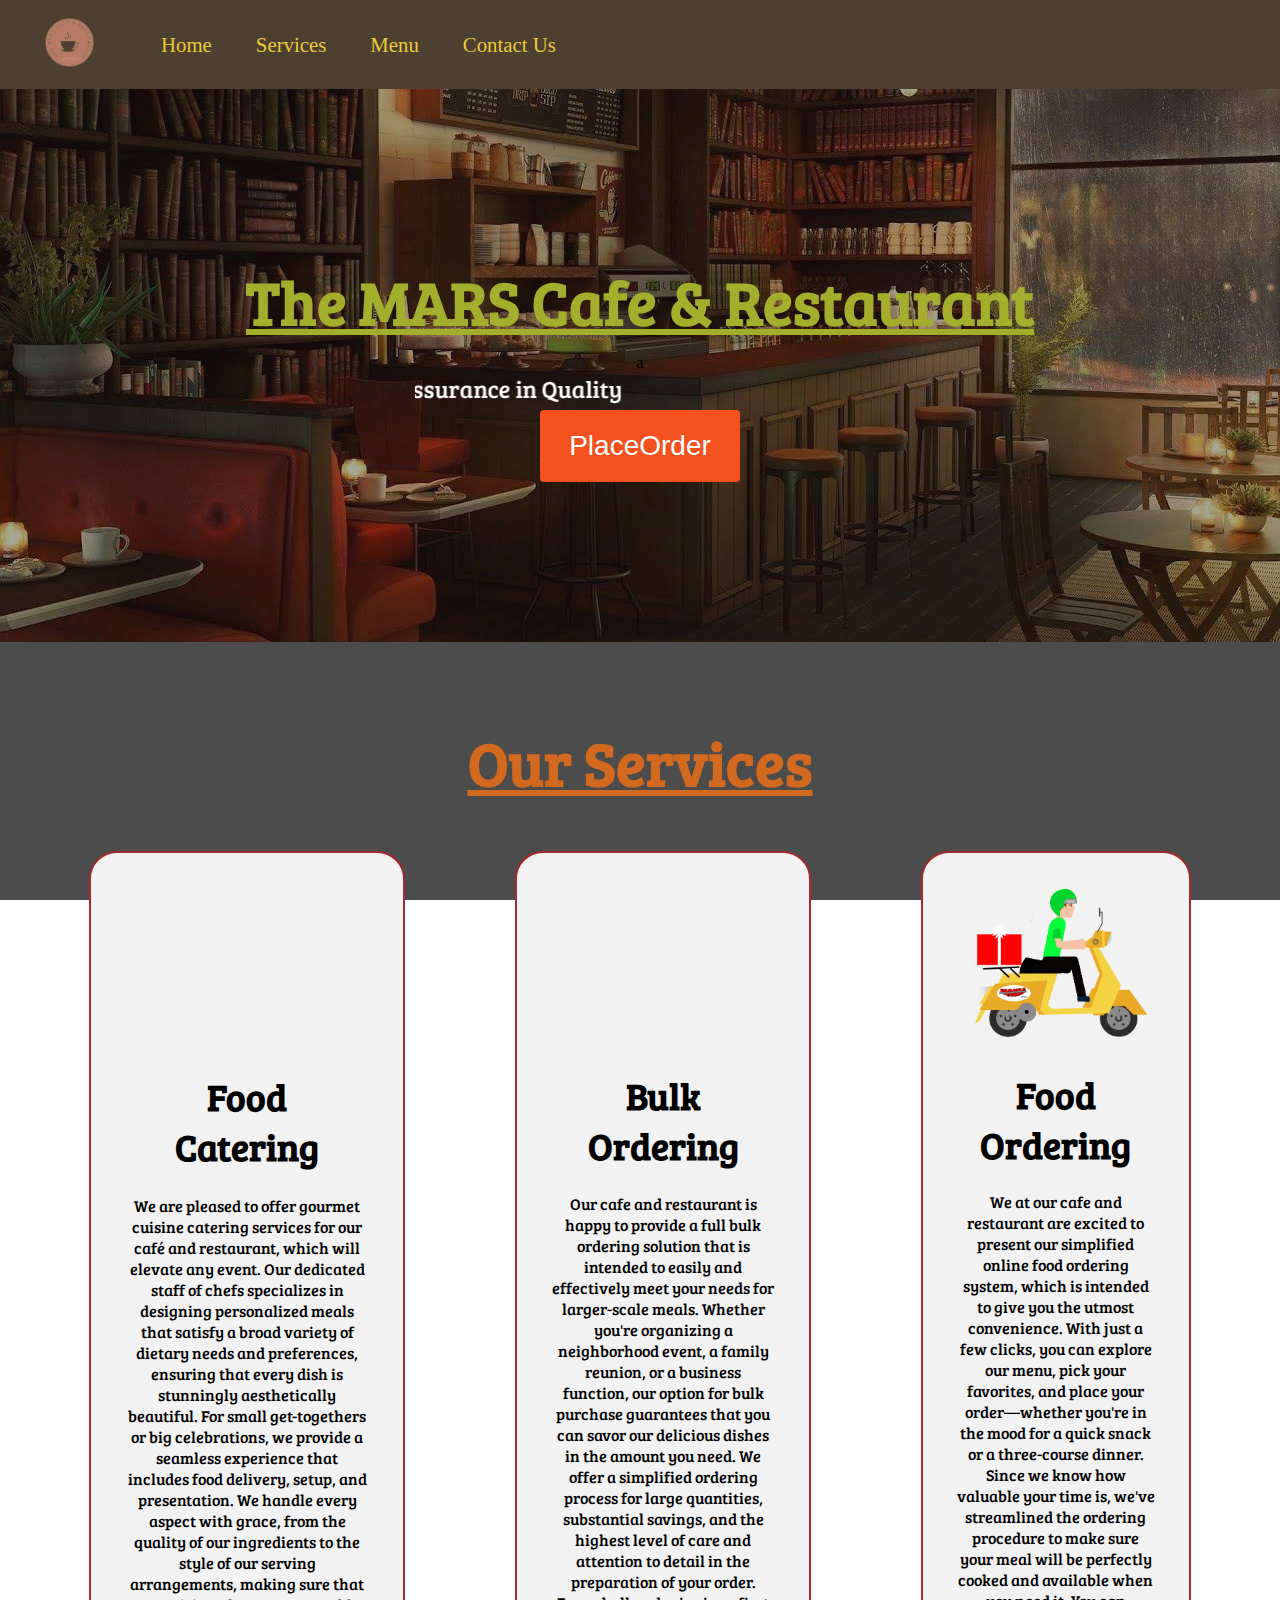
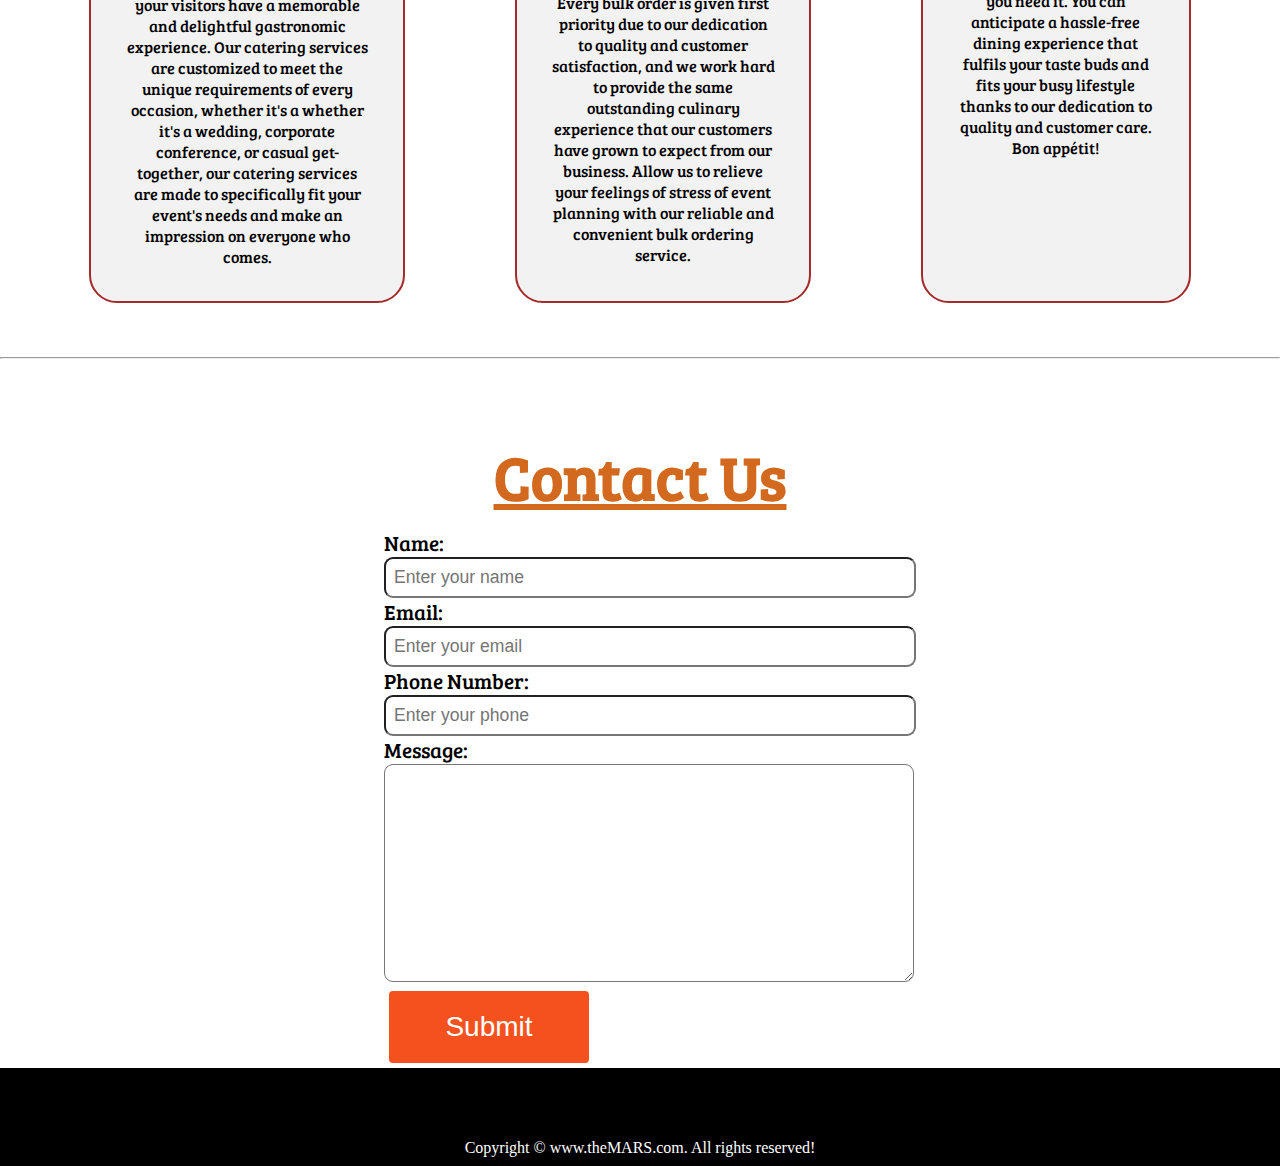
==== home.html @ 72b2dabe "Add files via upload" ====
<!DOCTYPE html>
<html lang="en">

<head>
    <meta charset="UTF-8">
    <meta name="viewport" content="width=device-width, initial-scale=1.0">
    <meta http-equiv="X-UA-Compatible" content="ie=edge">
    <title>themarsofnabin</title>
    <link rel="stylesheet" href="hstyle.css">
    <link rel="stylesheet" media="screen and (max-width: 1170px)" href="css/phone.css">
    <link href="https://fonts.googleapis.com/css?family=Baloo+Bhai|Bree+Serif&display=swap" rel="stylesheet">
    <link rel="icon" type="image/png" href="img/logo.png">


</head>

<body>
    <nav id="navbar">
        <div id="logo">
            <img src="img/logo.png" alt="logo">
        </div>
        <ul>
            <li class="item"><a href="#home">Home</a></li>
            <li class="item"><a href="#services-container">Services</a></li>
            <li class="item"><a href="#flight">Menu</a></li>
            <li class="item"><a href="#contact">Contact Us</a></li>
        </ul>
    </nav>

    <section id="home">
            <h1 class="h-primary">The MARS Cafe & Restaurant</h1>
          a<marquee behavior="typed" style="width: 450px;" direction="right" scrollamount="10"><p>Assurance in Quality</p></marquee>
        <a href="items.html"><button class="btn" style="vertical-align:middle" name=""><span>PlaceOrder</button></span></button></a>
    </section>

    <section id="services-container">
        <h1 class="h-primary center">Our Services</h1>
        <div id="services">
            <div class="box">
                <img src="img/1.png" alt="">
                <h2 class="h-secondary center">Food Catering</h2>
                <p class="center">We are pleased to offer gourmet cuisine catering services for our café and restaurant, which will elevate any event. Our dedicated staff of chefs specializes in designing personalized meals that satisfy a broad variety of dietary needs and preferences, ensuring that every dish is stunningly aesthetically beautiful. For small get-togethers or big celebrations, we provide a seamless experience that includes food delivery, setup, and presentation. We handle every aspect with grace, from the quality of our ingredients to the style of our serving arrangements, making sure that your visitors have a memorable and delightful gastronomic experience. Our catering services are customized to meet the unique requirements of every occasion, whether it's a whether it's a wedding, corporate conference, or casual get-together, our catering services are made to specifically fit your event's needs and make an impression on everyone who comes.</p>
            </div>
            <div class="box">
                <img src="img/2.png" alt="">
                <h2 class="h-secondary center">Bulk Ordering</h2>
                <p class="center">Our cafe and restaurant is happy to provide a full bulk ordering solution that is intended to easily and effectively meet your needs for larger-scale meals. Whether you're organizing a neighborhood event, a family reunion, or a business function, our option for bulk purchase guarantees that you can savor our delicious dishes in the amount you need. We offer a simplified ordering process for large quantities, substantial savings, and the highest level of care and attention to detail in the preparation of your order. Every bulk order is given first priority due to our dedication to quality and customer satisfaction, and we work hard to provide the same outstanding culinary experience that our customers have grown to expect from our business. Allow us to relieve your feelings of stress of event planning with our reliable and convenient bulk ordering service.</p>
            </div>
            <div class="box">
                <img src="img/3.png" alt="">
                <h2 class="h-secondary center">Food Ordering</h2>
                <p class="center">We at our cafe and restaurant are excited to present our simplified online food ordering system, which is intended to give you the utmost convenience. With just a few clicks, you can explore our menu, pick your favorites, and place your order—whether you're in the mood for a quick snack or a three-course dinner. Since we know how valuable your time is, we've streamlined the ordering procedure to make sure your meal will be perfectly cooked and available when you need it. You can anticipate a hassle-free dining experience that fulfils your taste buds and fits your busy lifestyle thanks to our dedication to quality and customer care. Bon appétit!</p>
            </div>
        </div>
    </section>
<hr/>
    <section id="contact">
        <h1 class="h-primary center">Contact Us</h1>
        <div id="contact-box">
            <form action="" method="post">
                <div class="form-group">
                    <label for="name">Name: </label>
                    <input type="text" name="name" id="name" placeholder="Enter your name">
                </div>
                <div class="form-group">
                    <label for="email">Email: </label>
                    <input type="email" name="name" id="email" placeholder="Enter your email">
                </div>
                <div class="form-group">
                    <label for="phone">Phone Number: </label>
                    <input type="phone" name="name" id="phone" placeholder="Enter your phone">
                </div>
                <div class="form-group">
                    <label for="message">Message: </label>
                    <textarea name="message" id="message" cols="30" rows="10"></textarea>
                </div>
                <div class="form-group">
                    
                    <button class="btn" style="vertical-align:middle" name="form submit"><span>Submit </button></span></button>
                </div>
            </form>
        </div>
    </section>

    <footer>
        <div class="center">
            Copyright &copy; www.theMARS.com. All rights reserved!
        </div>
    </footer>
    <script src="main.js"></script>
</body>

</html>
---- hstyle.css ----
/* CSS Reset */
*{
    margin: 0;
    padding: 0;
}

html{
    scroll-behavior: smooth;
}

/* CSS Variables */
:root{
    --navbar-height: 59px;
}

/* Navigation Bar */
#navbar{
    display: flex;
    align-items: center;
    position: static;
    top: 0px;
    background-color: rgb(78, 64, 49);
}

#navbar::before{
    content: "";
    background-color: black;
    position: absolute;
    top:0px;
    left:0px;
    height: 100%;
    width:100%;
    z-index: -1;
    opacity: 0.7;
}

/* Navigation Bar: Logo and Image */
#logo{
    margin: 10px 34px;
    filter: brightness(200%);
}

#logo img{
    height: 59px;
    margin: 3px 6px;
}


/* Navigation Bar: List Styling */

#navbar ul{
    display: flex;
    font-family: 'Baloo Bhai', cursive;
}

#navbar ul li{ 
    list-style: none;
    font-size: 1.3rem;
}

#navbar ul li a{
    color: rgb(233, 203, 55);
    display: block;
    padding: 3px 22px;
    border-radius: 20px;
    text-decoration: none;
}

#navbar ul li a:hover{
    color: black;
    background-color: white;
}

/* Home Section */
#home{
    display: flex;
    flex-direction: column;
    padding:3px 200px;
    height: 550px;
    justify-content: center;
    align-items: center;
}

#home::before{ 
    content: "";
    position: absolute;
    background: url('img/bg1.jpg') no-repeat center center/cover;
    height: 642px;
    top:0px;
    left:0px;
    width: 100%;
    z-index: -1;
    opacity:0.89;
    filter:  brightness(70%);
}

#home h1{
    color:rgb(164, 174, 45);
    text-align: center;
    font-family: 'Bree Serif', serif;
}

#home p{
    color:white;
    text-align: center;
    font-size: 1.5rem;
    font-family: 'Bree Serif', serif;
}
/* Services Section */
#services{
    margin: 34px;
    display: flex;
}
#services .box{ 
    border: 2px solid brown;
    padding: 34px;
    margin: 2px 55px;
    border-radius: 28px;
    background: #f2f2f2;
    margin-bottom: 20px;
}

#services .box img{ 
   height: 160px;
   margin: auto;
   display: block;
}

#services .box p{
    font-family: 'Bree Serif', serif;

}


#services .box:hover{
    /*color: red;*/
    box-shadow: 0 -1px 14px 10px rgba(87, 86, 86, 0.8), 0 -2px 26px 10px rgba(0, 0, 0, 0.44);
}


/* Contact Section */
#contact{
    position: static;
}
#contact-box{
    display: flex;
    justify-content: center;
    align-items: center;
    /* padding-bottom: 34px; */
}
#contact-box input, 
#contact-box textarea{
    width: 100%;
    padding: 0.5rem;
    border-radius: 9px;
    font-size: 1.1rem;
} 

#contact-box form{
    width: 40%;
}

#contact-box label{
   font-size: 1.3rem;
   font-family: 'Bree Serif', serif;

}


footer{
    background: black;
    color: white;
    padding: 9px 20px;
}

/* Utility Classes */
.h-primary{
    font-family: 'Bree Serif', serif;
    font-size: 3.8rem;
    padding: 12px;
}

.h-secondary{
    font-family: 'Bree Serif', serif;
    font-size: 2.3rem;
    padding: 12px;
}

.btn {
    display: inline-block;
    border-radius: 4px;
    background-color: #f4511e;
    border: none;
    color: #ffffff;
    text-align: center;
    font-size: 28px;
    padding: 20px;
    width: 200px;
    transition: all 0.5s;
    cursor: pointer;
    margin: 5px;
    animation: blink 1s linear infinite;
  }
  .btn:hover{
    animation: none;
  }

  @keyframes blink {
    0%, 100% {opacity: 1;}
    50% {opacity: 0;}
  }
  
  .btn span {
    cursor: pointer;
    display: inline-block;
    position: relative;
    transition: 0.5s;
    
  }
  
  .btn span:after {
    content: '\00bb';
    position: absolute;
    opacity: 0;
    top: 0;
    right: -20px;
    transition: 0.5s;
    
  }
  
  .btn:hover span {
    padding-right: 25px;
  }
  
  .btn:hover span:after {
    opacity: 1;
    right: 0;
  }

.center{
    text-align: center;
    margin-top: 5%;
}
h1{
    color: chocolate;
    text-decoration: underline;
}
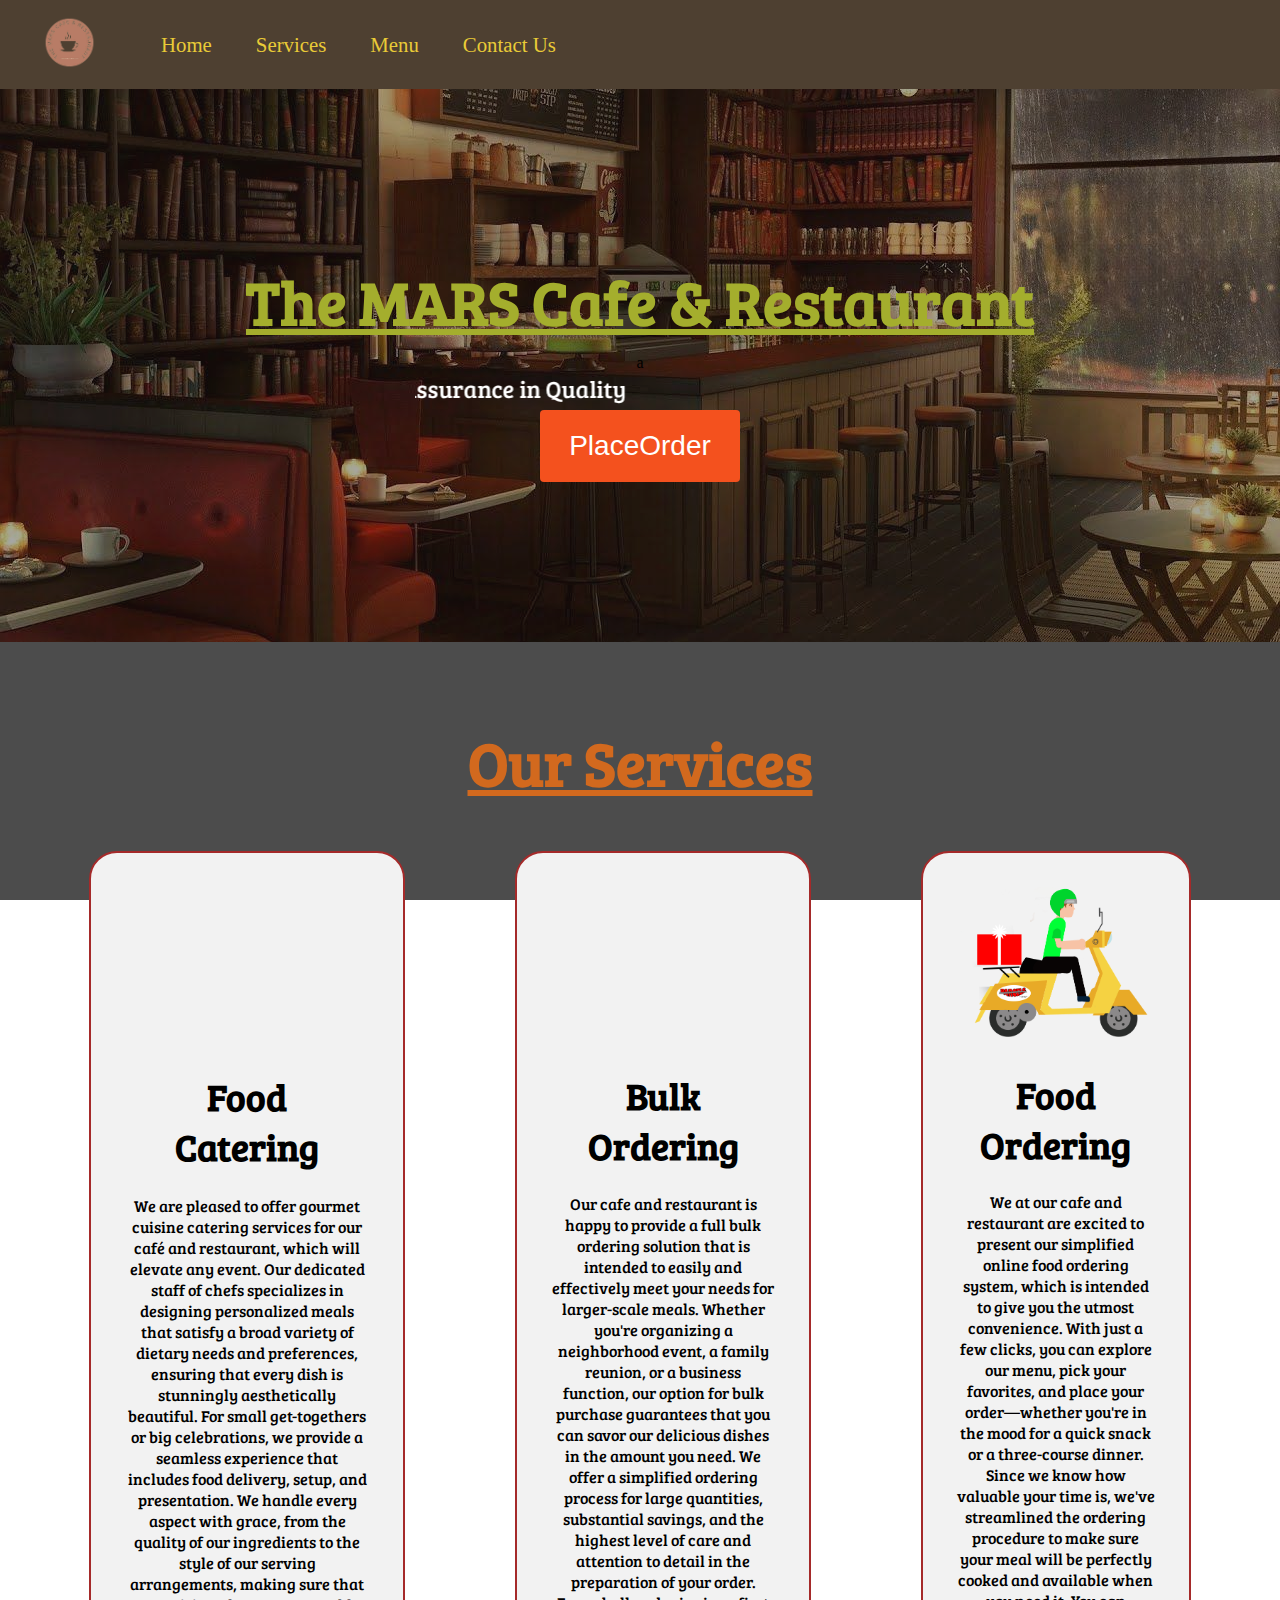
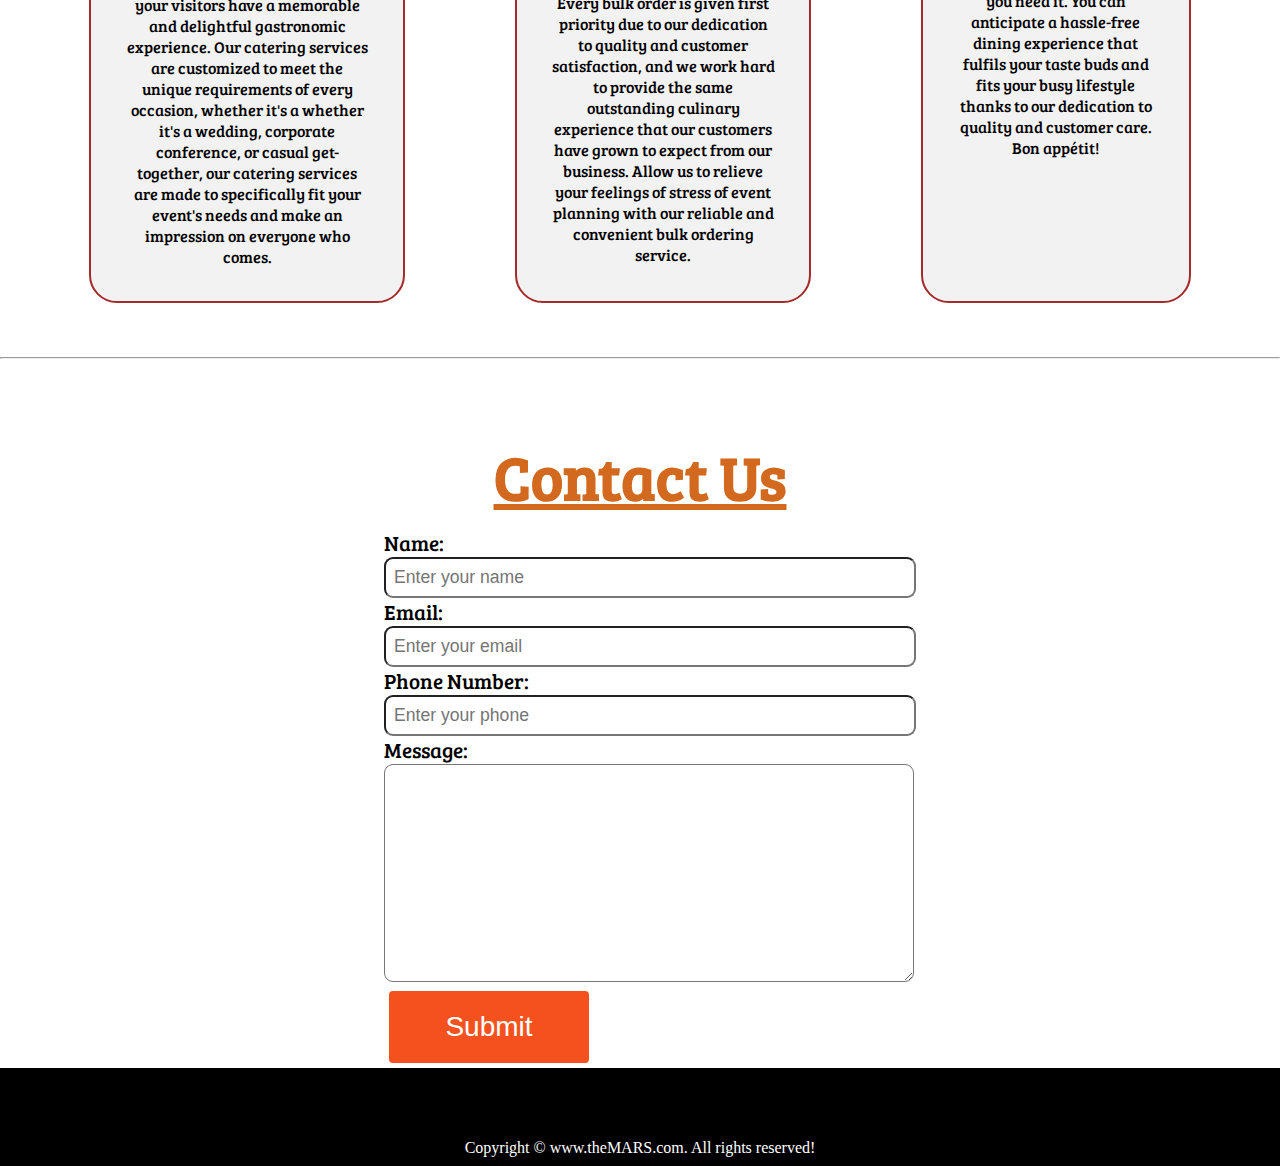
==== commit 8c852412: "home.html" ====
--- a/home.html
+++ b/home.html
@@ -5,7 +5,7 @@
     <meta charset="UTF-8">
     <meta name="viewport" content="width=device-width, initial-scale=1.0">
     <meta http-equiv="X-UA-Compatible" content="ie=edge">
-    <title>themarsofnabin</title>
+    <title>themars</title>
     <link rel="stylesheet" href="hstyle.css">
     <link rel="stylesheet" media="screen and (max-width: 1170px)" href="css/phone.css">
     <link href="https://fonts.googleapis.com/css?family=Baloo+Bhai|Bree+Serif&display=swap" rel="stylesheet">
@@ -90,4 +90,4 @@
     <script src="main.js"></script>
 </body>
 
-</html>+</html>
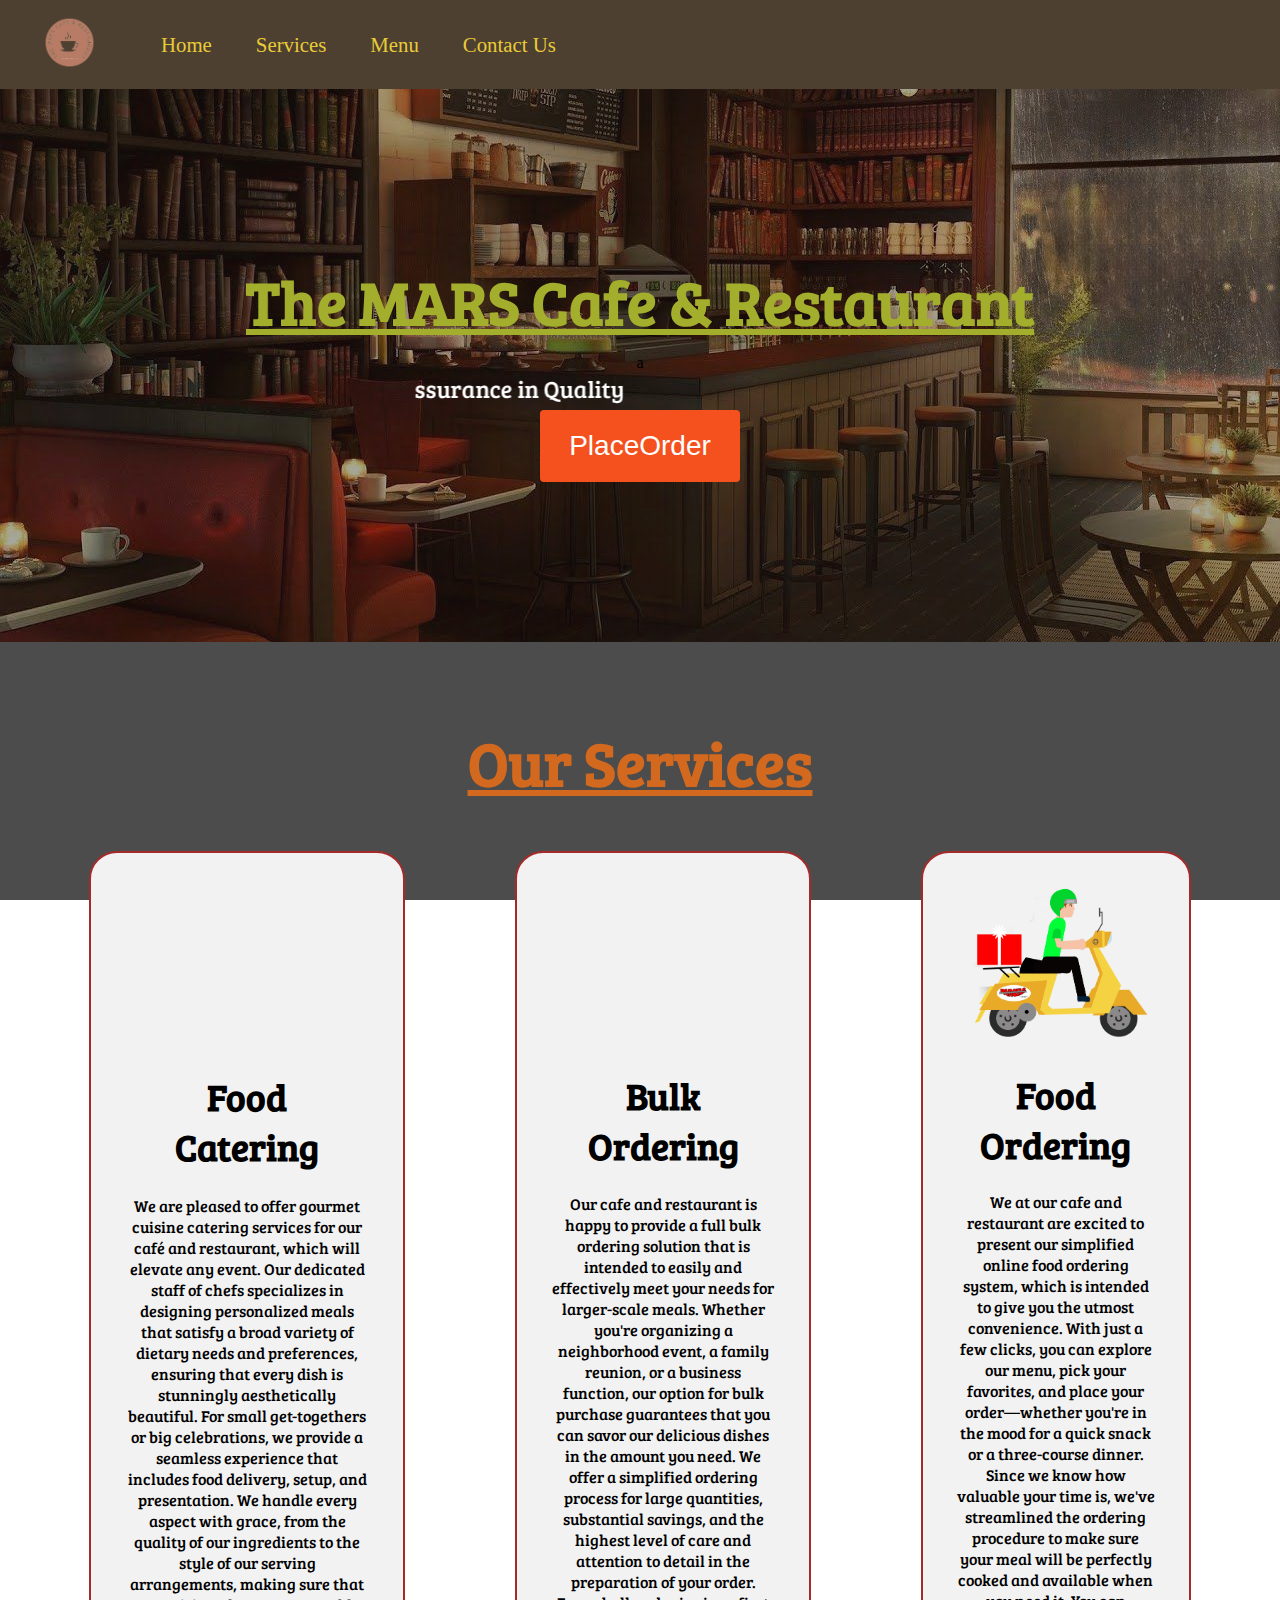
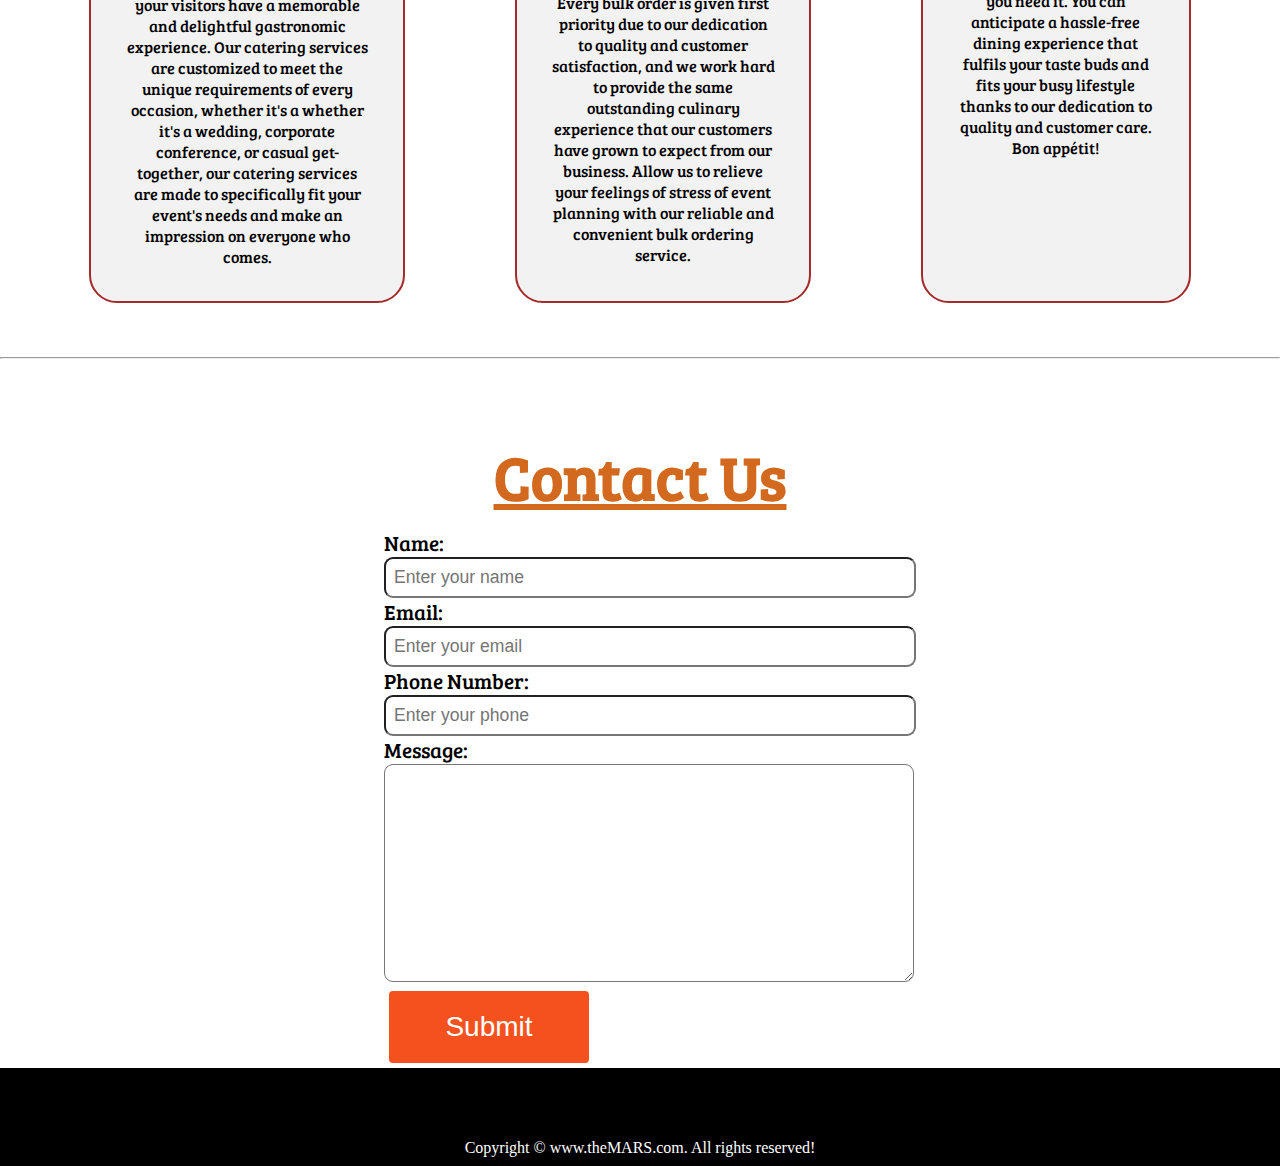
==== commit abd7b267: "Update home.html" ====
--- a/home.html
+++ b/home.html
@@ -5,7 +5,7 @@
     <meta charset="UTF-8">
     <meta name="viewport" content="width=device-width, initial-scale=1.0">
     <meta http-equiv="X-UA-Compatible" content="ie=edge">
-    <title>themars</title>
+    <title>Themars</title>
     <link rel="stylesheet" href="hstyle.css">
     <link rel="stylesheet" media="screen and (max-width: 1170px)" href="css/phone.css">
     <link href="https://fonts.googleapis.com/css?family=Baloo+Bhai|Bree+Serif&display=swap" rel="stylesheet">
